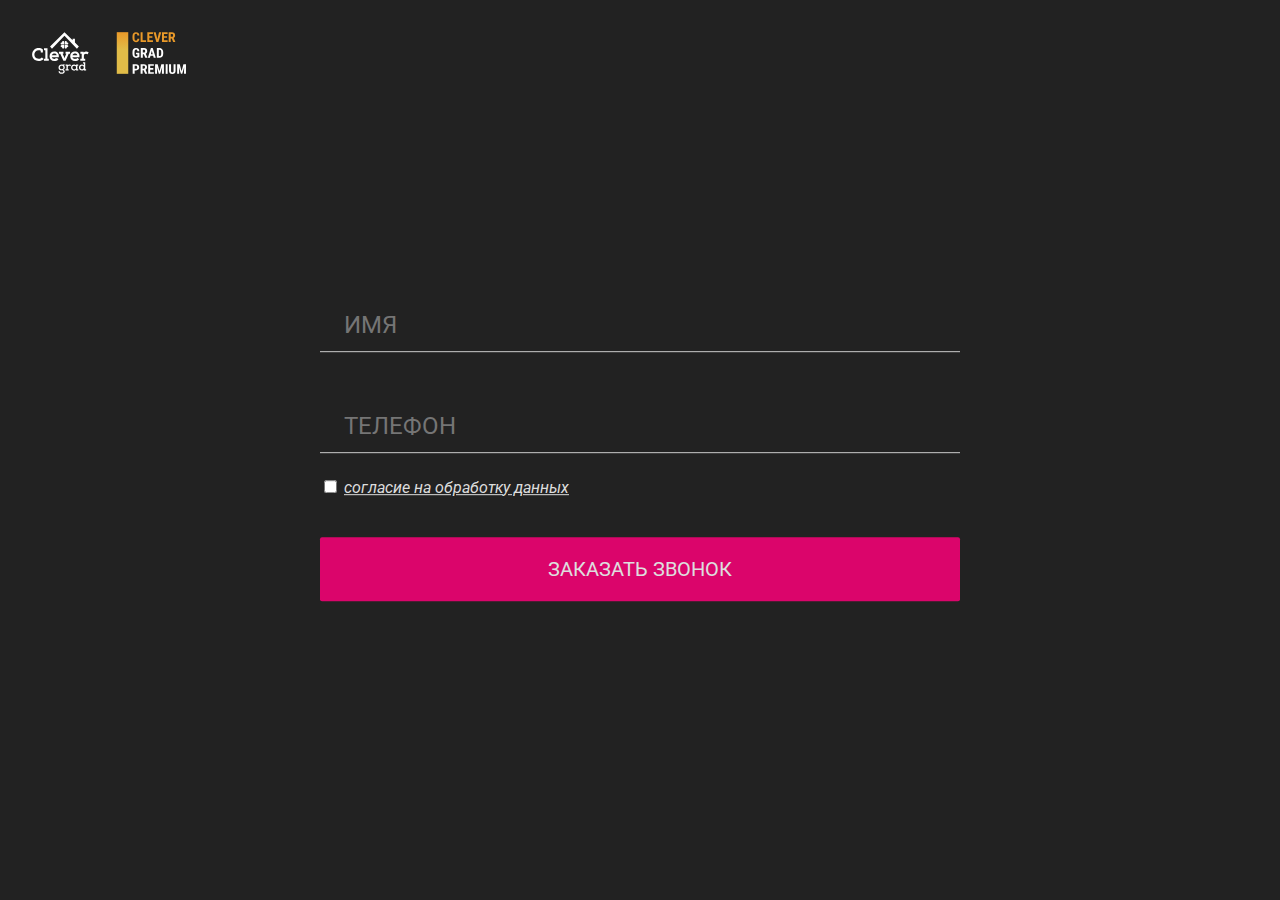
==== instaform/index.htm @ c68222f7 "Правки-правки-прааааавки" ====
<!DOCTYPE html>
<html>
<head>
	<title>Clever Grad. Готовые дома и Участки ИЖС в ЛО и Санкт-Петербурге</title>
	<meta charset="utf-8">
	<meta name="viewport" content="width=device-width, initial-scale=1">
	<meta name="description" content="Дома премиум-класса и участки с высокой степенью готовности в Ленинградской области">
	<link rel="shortcut icon" href="../favicon.ico" type="image/x-icon">

	<link rel="stylesheet" type="text/css" href="style.css?ver=20201127_41">
	<script src="script.js?ver=20201127_41"></script>

	<link rel="preconnect" href="https://fonts.gstatic.com"> 
	<link href="https://fonts.googleapis.com/css2?family=Roboto:wght@400;700&display=swap" rel="stylesheet">
</head>
<body class="instaform">
	<!-- Yandex.Metrika counter -->
	<script type="text/javascript" >
	   (function(m,e,t,r,i,k,a){m[i]=m[i]||function(){(m[i].a=m[i].a||[]).push(arguments)};
	   m[i].l=1*new Date();k=e.createElement(t),a=e.getElementsByTagName(t)[0],k.async=1,k.src=r,a.parentNode.insertBefore(k,a)})
	   (window, document, "script", "https://mc.yandex.ru/metrika/tag.js", "ym");

	   ym(70027594, "init", {
	        clickmap:true,
	        trackLinks:true,
	        accurateTrackBounce:true,
	        webvisor:true
	   });
	</script>
	<noscript><div><img src="https://mc.yandex.ru/watch/70027594" style="position:absolute; left:-9999px;" alt="" /></div></noscript>
	<!-- /Yandex.Metrika counter -->
	<img id="logo" src="../logo.svg">
	<form>
		<input type="text" name="name" placeholder="Имя">
		<input type="text" id="phone" name="phone" placeholder="Телефон">
		<input type="checkbox" id="dataProcessing" name="dataProcessing">
		<label for="dataProcessing"><a href="https://clevergrad.ru/politika-konfidenczialnosti.html" target="_blank">согласие на обработку данных</a></label>
		<button type="submit">Заказать звонок</button>
	</form>
	<div id="result">
		<p id="success">Спасибо за обращение! С Вами свяжутся в ближайшее время. Если не хотите ждать, можете связаться с нами по телефону ниже</p>
		<p id="failure">К сожалению, произошла ошибка на сервере :( Попробуйте обновить страницу и ввести данные ещё раз, либо свяжитесь с нами по телефону ниже</p>
		<!-- <button id="closeWindow" onclick="window.history.go(-1)">ГОТОВО</button> -->
		<a href="https://gorodam.net/"><button>ГОТОВО</button></a>
		<a href="tel:+78125611696"><button id="phone">+7 (812) 561-16-96</button></a>
		<!-- <a id="siteLink" href="https://gorodam.net/">перейти на сайт</a> -->
	</div>
</body>
</html>
---- instaform/style.css ----
body, html {
	margin: 0 auto;
	padding: 0;
	width: 100%;
	height: 100%;
	max-height: 100%;
	overflow: hidden;
	box-sizing: border-box;
	position: relative;
	background: #222;
}

* {
	color: #fff;
	font-family: 'Roboto', sans-serif;
}

#logo {
	display: none;
	position: absolute;
	width: 40vw;
	top: 1em;
	left: 1em;
}

button a {
	text-decoration: none;
}

form,
#result {
	position: absolute;
	width: 80%;
	top: 50%;
	left: 50%;
	transform: translate(-50%,-50%);
}

input[type=text],
input[type=tel],
input[type=number] {
	border: none;
	background: none;
	border-bottom: 1px solid #ccc;
	font-size: 1.5em;
	width: 100%;
}

input,
button,
label {
	margin-top: 2em;
	padding: 0.5em 1em;
	box-sizing: border-box;
	text-transform: uppercase;
}

input:first-child {
	margin-top: 0;
}

input:focus{
    outline: none;
}

label {
	padding: 0;
	font-size: 1em;
	font-style: italic;
	color: #ddd;
	text-transform: lowercase;
}

label a {
	color: #ddd;
}

button {
	padding: 1em;
	background: #fc0078;
	border: 0;
	border-radius: 0.1em;
	font-size: 1.25em;
	/*transition: background 0.5s ease-in-out;*/
	opacity: 0.85;
}

button:hover {
	cursor: pointer;
	opacity: 1.0;
}

input[type=text],
button {
	width: 100%;
}

#result,
#result p {
	display: none;
}

#result p {
	text-align: center;
}

#siteLink {
	margin-top: 2em;
	text-align: center;
	display: block;
}

@media (orientation: portrait) {
	#logo {
		display: initial;
	}
}

@media (min-width:25.063rem) { /* >=iPhone 8 plus */
}

@media (min-width:40.063rem) and (orientation: portrait) { /* >= планшет вертикальный, комп с низким разрешением */
	#logo {
		top: 2em;
		left: 2em;
		width: 20vw;
	}
}

@media (max-width:56rem) and (orientation: landscape) { /* >= телефон горизонтальный */
	form,
	#result {
		width: 50%;
		font-size: 80%;
	}
}

@media (min-width:53.063rem) { /* >960px, tablet, landscape iPad, lo-res laptops ands desktops */
	#logo {
		display: initial;
		top: 2em;
		left: 2em;
		width: 12vw;
	}

	form,
	#result {
		width: 50%;
	}

	#result button {
		width: 49%;
	}

	#result p {
		font-size: 1.4em;
	}
}
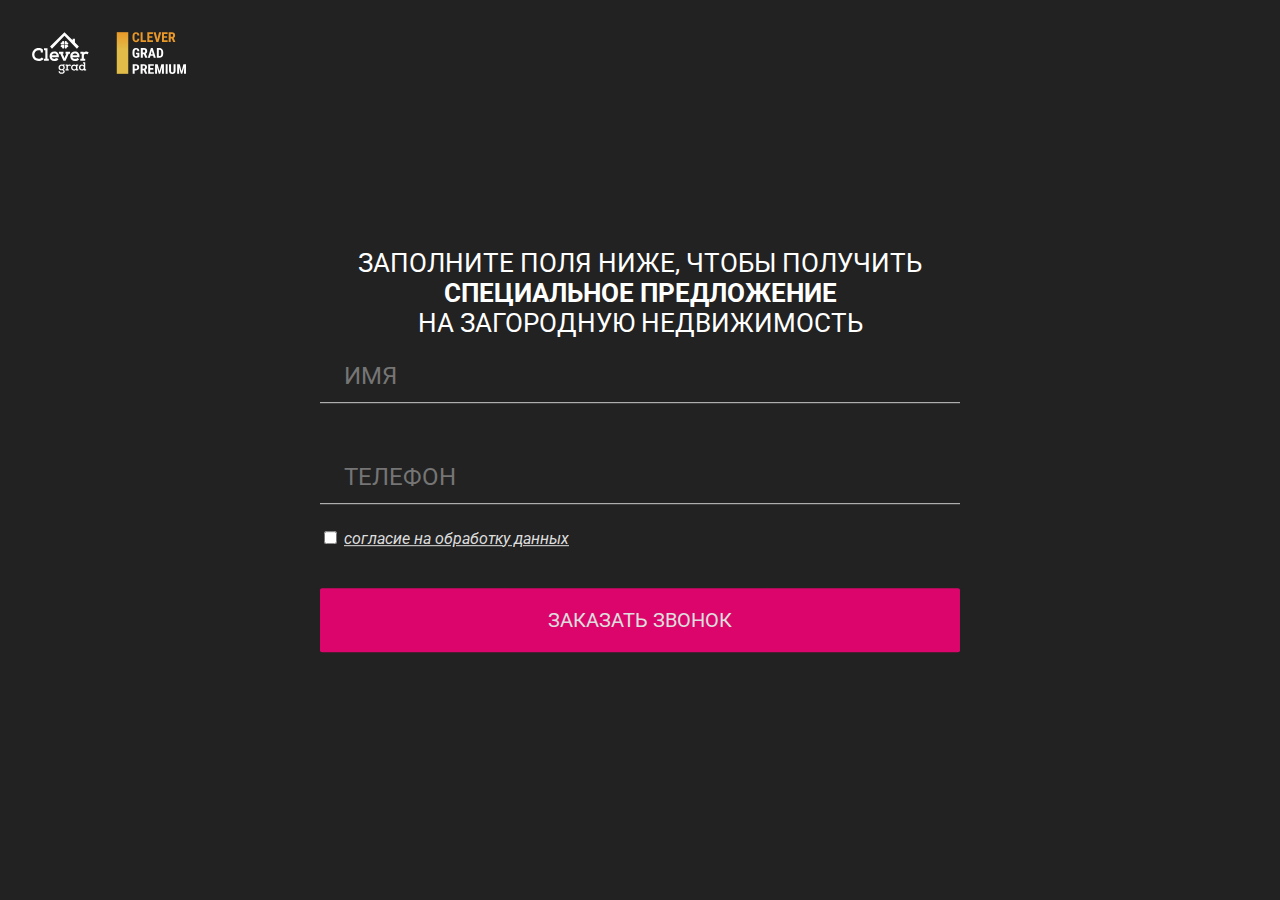
==== commit bc14de21: "fsd" ====
--- a/instaform/index.htm
+++ b/instaform/index.htm
@@ -7,8 +7,8 @@
 	<meta name="description" content="Дома премиум-класса и участки с высокой степенью готовности в Ленинградской области">
 	<link rel="shortcut icon" href="../favicon.ico" type="image/x-icon">
 
-	<link rel="stylesheet" type="text/css" href="style.css?ver=20201127_41">
-	<script src="script.js?ver=20201127_41"></script>
+	<link rel="stylesheet" type="text/css" href="style.css?ver=20201221">
+	<script src="script.js?ver=20201221"></script>
 
 	<link rel="preconnect" href="https://fonts.gstatic.com"> 
 	<link href="https://fonts.googleapis.com/css2?family=Roboto:wght@400;700&display=swap" rel="stylesheet">
@@ -31,7 +31,8 @@
 	<!-- /Yandex.Metrika counter -->
 	<img id="logo" src="../logo.svg">
 	<form>
-		<input type="text" name="name" placeholder="Имя">
+		<h1>Заполните поля ниже, чтобы получить<br><strong>специальное предложение</strong><br>на загородную недвижимость</h1>
+		<input style="margin-top: 0.5em;" type="text" name="name" placeholder="Имя">
 		<input type="text" id="phone" name="phone" placeholder="Телефон">
 		<input type="checkbox" id="dataProcessing" name="dataProcessing">
 		<label for="dataProcessing"><a href="https://clevergrad.ru/politika-konfidenczialnosti.html" target="_blank">согласие на обработку данных</a></label>
--- a/instaform/style.css
+++ b/instaform/style.css
@@ -21,6 +21,15 @@
 	width: 40vw;
 	top: 1em;
 	left: 1em;
+}
+
+h1 {
+	text-align: center;
+	text-transform: uppercase;
+	font-weight: normal;
+	font-size: 3.5vw;
+	margin: 0;
+	padding: 0;
 }
 
 button a {
@@ -133,6 +142,12 @@
 		width: 50%;
 		font-size: 80%;
 	}
+	h1 {
+		width: 100vw;
+		position: relative;
+		left: -50%;
+		font-size: 2vw;
+	}
 }
 
 @media (min-width:53.063rem) { /* >960px, tablet, landscape iPad, lo-res laptops ands desktops */
@@ -141,6 +156,10 @@
 		top: 2em;
 		left: 2em;
 		width: 12vw;
+	}
+
+	h1 {
+		font-size: 2vw;
 	}
 
 	form,
